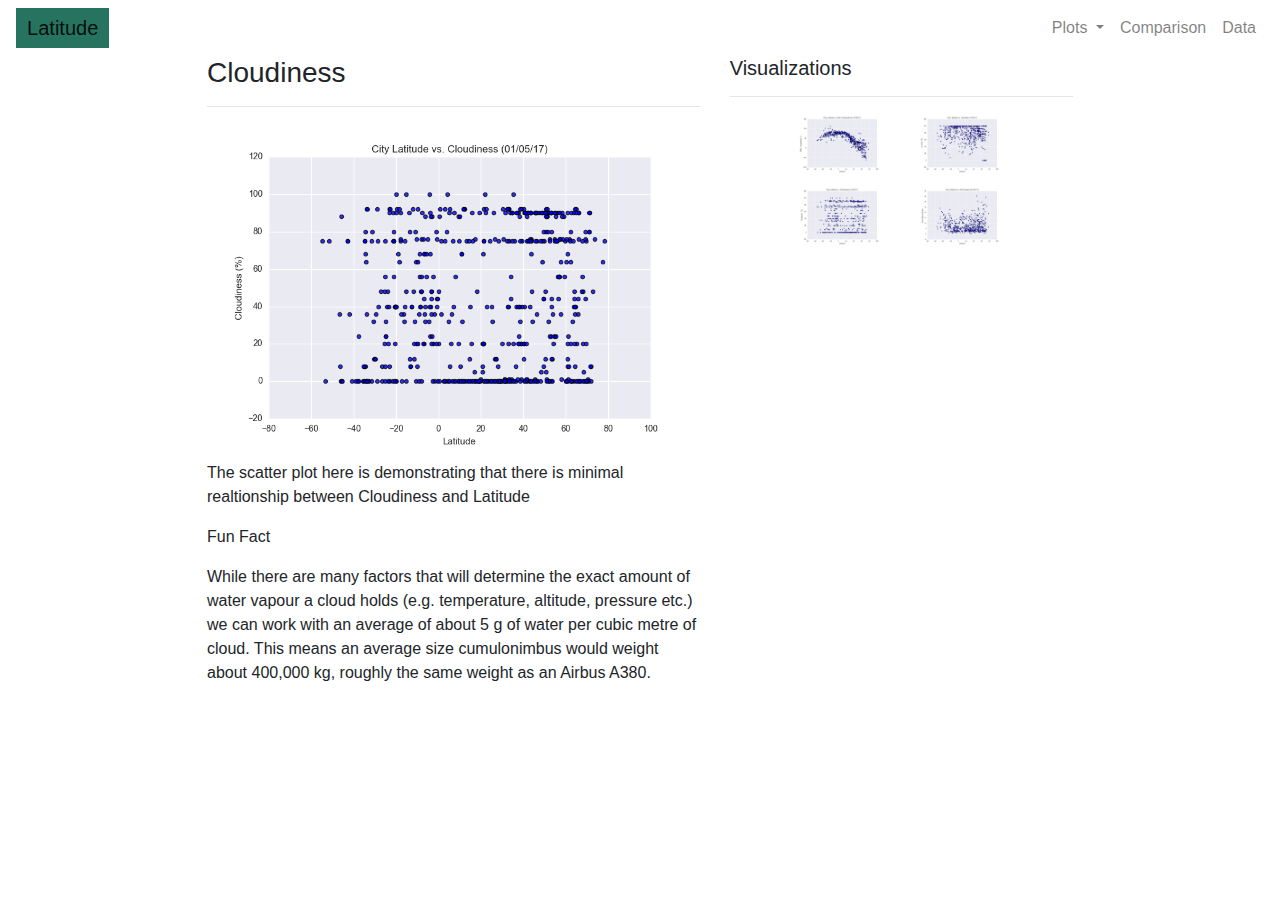
==== WebVisualizations/cloudiness.html @ c6f3e2ed "Added working files prior to running pandas to html jupiter script" ====
<!DOCTYPE html>
<html>

    <head>
        <meta charset="utf-8" />
        <meta http-equiv="X-UA-Compatible" content="IE=edge">
        <title>Latitude Analysis</title>
        <meta name="viewport" content="width=device-width, initial-scale=1">
        <!-- Bootstrap CSS -->
        <link rel="stylesheet" href="https://maxcdn.bootstrapcdn.com/bootstrap/4.0.0/css/bootstrap.min.css" integrity="sha384-Gn5384xqQ1aoWXA+058RXPxPg6fy4IWvTNh0E263XmFcJlSAwiGgFAW/dAiS6JXm"
            crossorigin="anonymous">
        <!--CSS Link-->
        <link rel="stylesheet" type="text/css" href="style.css">
    </head>

    <body>
        <!-- Navigation -->
        <div class="navigation">
            <nav class="navbar navbar-expand-lg navbar-light">
            <a class="navbar-brand" style="background-color: #267460;" href="index.html"> &nbsp; Latitude &nbsp; </a>
            <button class="navbar-toggler  border border-white" type="button" data-toggle="collapse" data-target="#navbarNavDropdown"
                aria-controls="navbarNavDropdown" aria-expanded="false" aria-label="Toggle navigation">
                <span class="navbar-toggler-icon"></span>
            </button>
            <div class="collapse navbar-collapse" id="navbarNavDropdown">
                <ul class="navbar-nav ml-auto">
                <li class="nav-item dropdown">
                    <a class="nav-link dropdown-toggle" href="#" id="navbarDropdownMenuLink" data-toggle="dropdown"
                    aria-haspopup="true" aria-expanded="false">
                    Plots
                    </a>
                    <div class="dropdown-menu" aria-labelledby="navbarDropdownMenuLink">
                    <a class="dropdown-item" href="max_temperature.html">Max Temperature</a>
                    <a class="dropdown-item" href="humidity.html">Humidity</a>
                    <a class="dropdown-item" href="cloudiness.html">Cloudiness</a>
                    <a class="dropdown-item" href="wind_speed.html">Wind Speed</a>
                    </div>
                </li>
                <li class="nav-item">
                    <a class="nav-link" href="comparisons.html">Comparison</a>
                </li>
                <li class="nav-item">
                    <a class="nav-link" href="data.html">Data</a>
                </li>

                </ul>
            </div>
            </nav>
        </div>
        <!-- Content Section -->
        <div class="container">
            <div class="row">
            <div class="col-lg-7 col-md-12">
                <!-- Left box  -->
                <div class="box">
                    <h3 class="title">Cloudiness</h3>
                    <hr>
                    <img src="Resources/assets/images/Fig3.png" width= 100% class="vizualization rounded float-left" alt="Max Temperature Graph">
                    <p>
                        The scatter plot here is demonstrating that there is minimal realtionship between Cloudiness and Latitude</p>
                    <p>Fun Fact</p>
                    <p>While there are many factors that will determine the exact amount of water vapour a cloud holds (e.g. temperature, altitude, pressure etc.) we can work with an average of about 5 g of water per cubic metre of cloud.
                       This means an average size cumulonimbus would weight about 400,000 kg, roughly the same weight as an Airbus A380.</p>
                </div>
            </div>
            <div class="col-lg-5 col-md-12">
                <!-- Right Box -->
                <div class="box">
                    <h5 class="title">Visualizations</h5>
                    <hr>

                    <div class="container">
                        <div class="row" style="padding-bottom: 10px;">
                                <div class="col-6">
                                    <a href="max_temperature.html">
                                    <img class="panel" src="Resources/assets/images/Fig1.png" alt="Max Temperature Image" height=100% width=100%>
                                    </a>
                                </div>
                                <div class="col-6">
                                    <a href="humidity.html">
                                    <img class="panel" src="Resources/assets/images/Fig2.png" alt="Humidity Graph" height=100% width=100%>
                                    </a>
                                </div>
                            </div>

                            <div class="row" style="padding-bottom: 30px;">
                                <div class="col-6">
                                    <a href="cloudiness.html">
                                    <img class="panel" src="Resources/assets/images/Fig3.png" alt="Cloudiness Graph" height=100% width=100%>
                                    </a>
                                </div>
                                <div class="col-6">
                                    <a href="wind_speed.html">
                                    <img class="panel" src="Resources/assets/images/Fig4.png" alt="Wind Speed Graph" height=100% width=100%>
                                    </a>
                                </div>
                            </div>
                        
                        </div>
                    </div>
                </div>
            </div>
        </div>

        <script src="https://code.jquery.com/jquery-3.2.1.slim.min.js" integrity="sha384-KJ3o2DKtIkvYIK3UENzmM7KCkRr/rE9/Qpg6aAZGJwFDMVNA/GpGFF93hXpG5KkN"
            crossorigin="anonymous"></script>
        <script src="https://cdnjs.cloudflare.com/ajax/libs/popper.js/1.12.9/umd/popper.min.js" integrity="sha384-ApNbgh9B+Y1QKtv3Rn7W3mgPxhU9K/ScQsAP7hUibX39j7fakFPskvXusvfa0b4Q"
            crossorigin="anonymous"></script>
        <script src="https://maxcdn.bootstrapcdn.com/bootstrap/4.0.0/js/bootstrap.min.js" integrity="sha384-JZR6Spejh4U02d8jOt6vLEHfe/JQGiRRSQQxSfFWpi1MquVdAyjUar5+76PVCmYl"
            crossorigin="anonymous"></script>

    </body>

</html>
---- WebVisualizations/style.css ----
header {
    background-color: aliceblue;
}

.container {
    width: 70%;
}

#navbar {
    float: left;
}
#summary {
    width: 80%;
    font-size: 16px;
}

#image {
    float: left;
}

#aside {
    width: 20%;
   
}?j
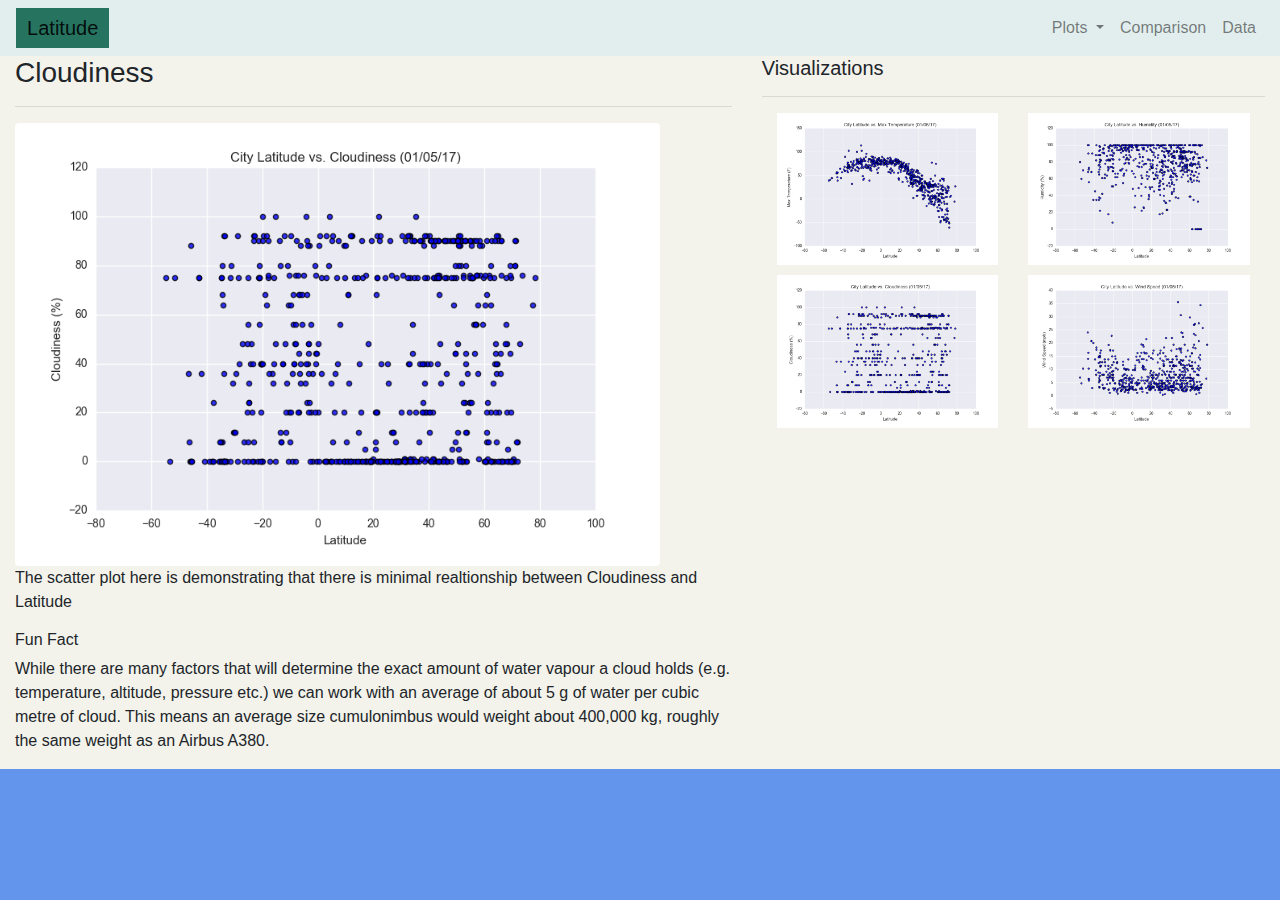
==== commit de9bafa9: "Styles sheet updated with hover for dropdown" ====
--- a/WebVisualizations/cloudiness.html
+++ b/WebVisualizations/cloudiness.html
@@ -55,11 +55,12 @@
                 <div class="box">
                     <h3 class="title">Cloudiness</h3>
                     <hr>
-                    <img src="Resources/assets/images/Fig3.png" width= 100% class="vizualization rounded float-left" alt="Max Temperature Graph">
+                    <img src="Resources/assets/images/Fig3.png" width= 90% class="vizualization rounded float-bottom" alt="Max Temperature Graph">
                     <p>
                         The scatter plot here is demonstrating that there is minimal realtionship between Cloudiness and Latitude</p>
-                    <p>Fun Fact</p>
-                    <p>While there are many factors that will determine the exact amount of water vapour a cloud holds (e.g. temperature, altitude, pressure etc.) we can work with an average of about 5 g of water per cubic metre of cloud.
+                    <h6>Fun Fact</h6>
+                    <p>While there are many factors that will determine the exact amount of water vapour a cloud holds 
+                        (e.g. temperature, altitude, pressure etc.) we can work with an average of about 5 g of water per cubic metre of cloud.
                        This means an average size cumulonimbus would weight about 400,000 kg, roughly the same weight as an Airbus A380.</p>
                 </div>
             </div>
--- a/WebVisualizations/style.css
+++ b/WebVisualizations/style.css
@@ -1,13 +1,11 @@
-header {
-    background-color: aliceblue;
-}
-
-.container {
-    width: 70%;
+nav {
+    background-color: rgb(226, 238, 238);
 }
 
 #navbar {
     float: left;
+    background: rgb(240, 255, 246)
+
 }
 #summary {
     width: 80%;
@@ -18,7 +16,13 @@
     float: left;
 }
 
-#aside {
-    width: 20%;
-   
-}?j+.container {
+    background-color: rgb(243, 243, 236);
+    max-width: 100%
+}
+body {
+    background-color:cornflowerblue
+}
+.nav-link:hover {
+    background-color: thistle;
+}
